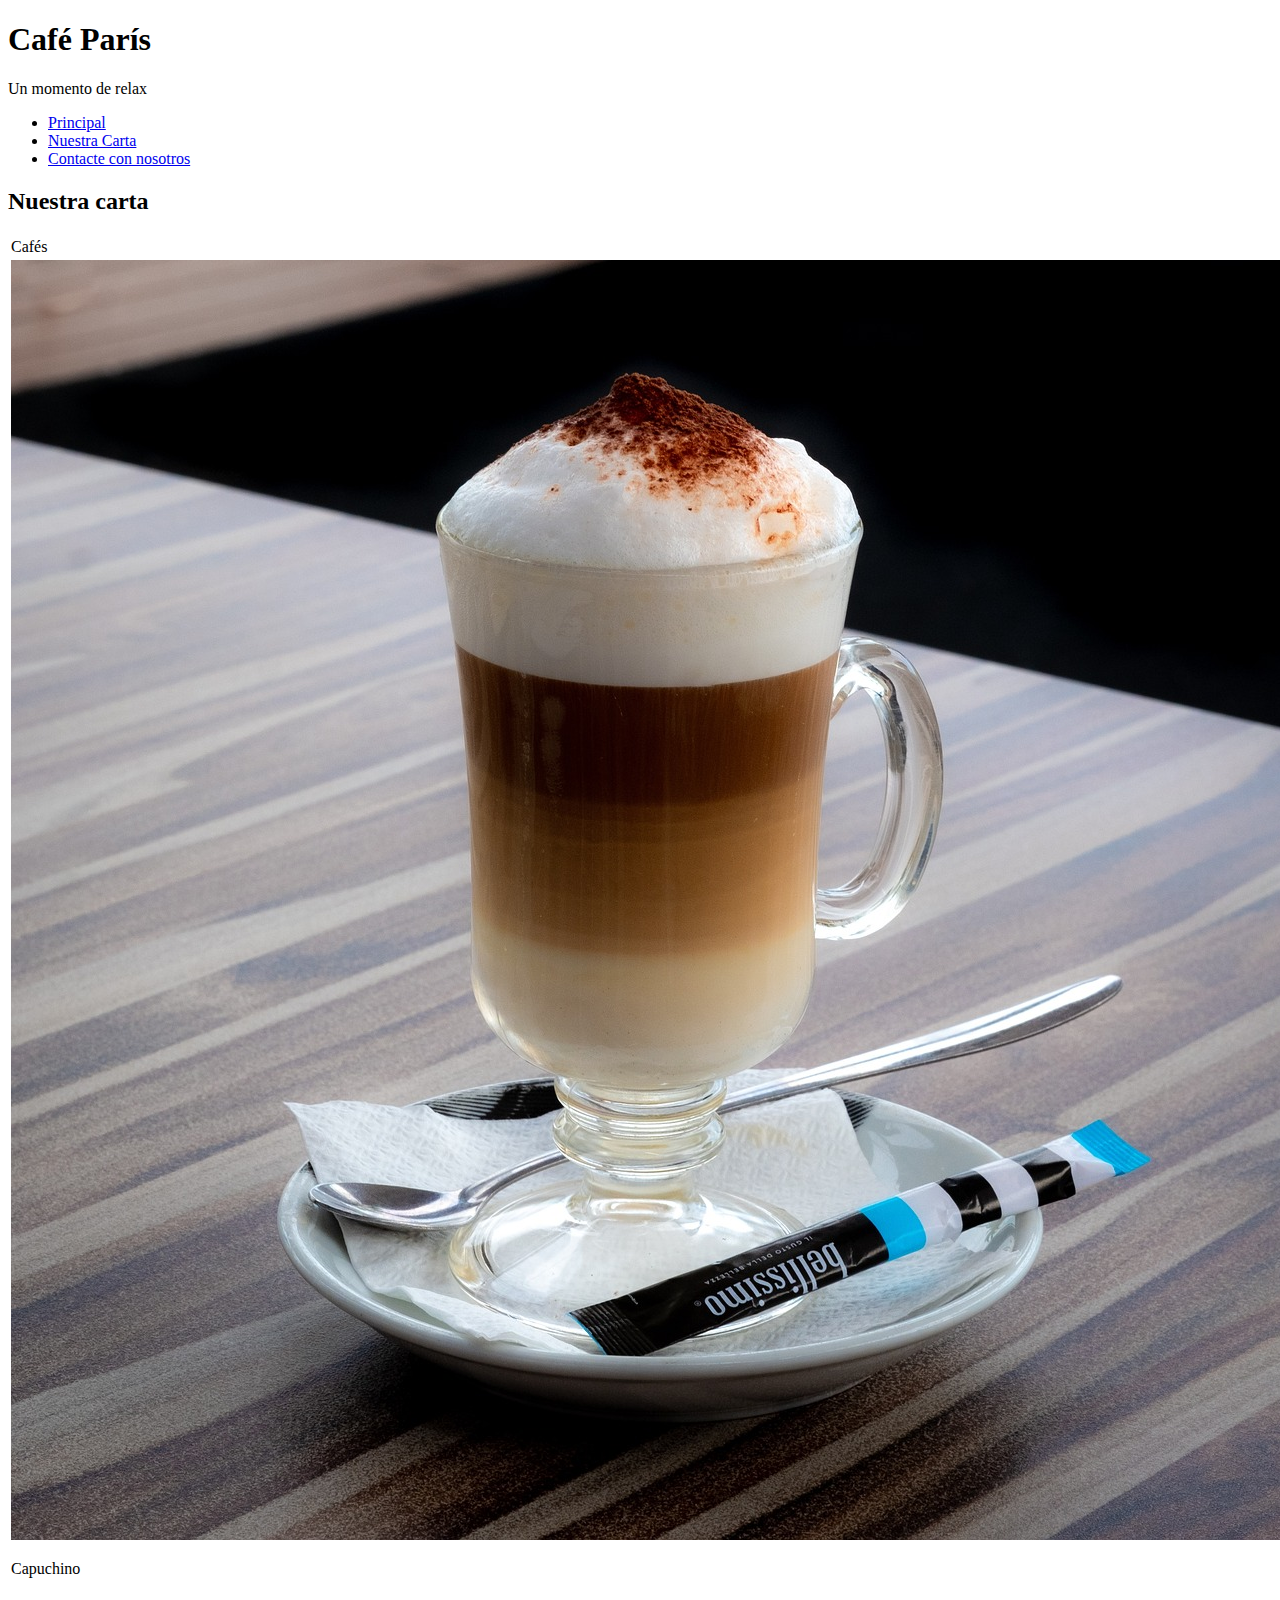
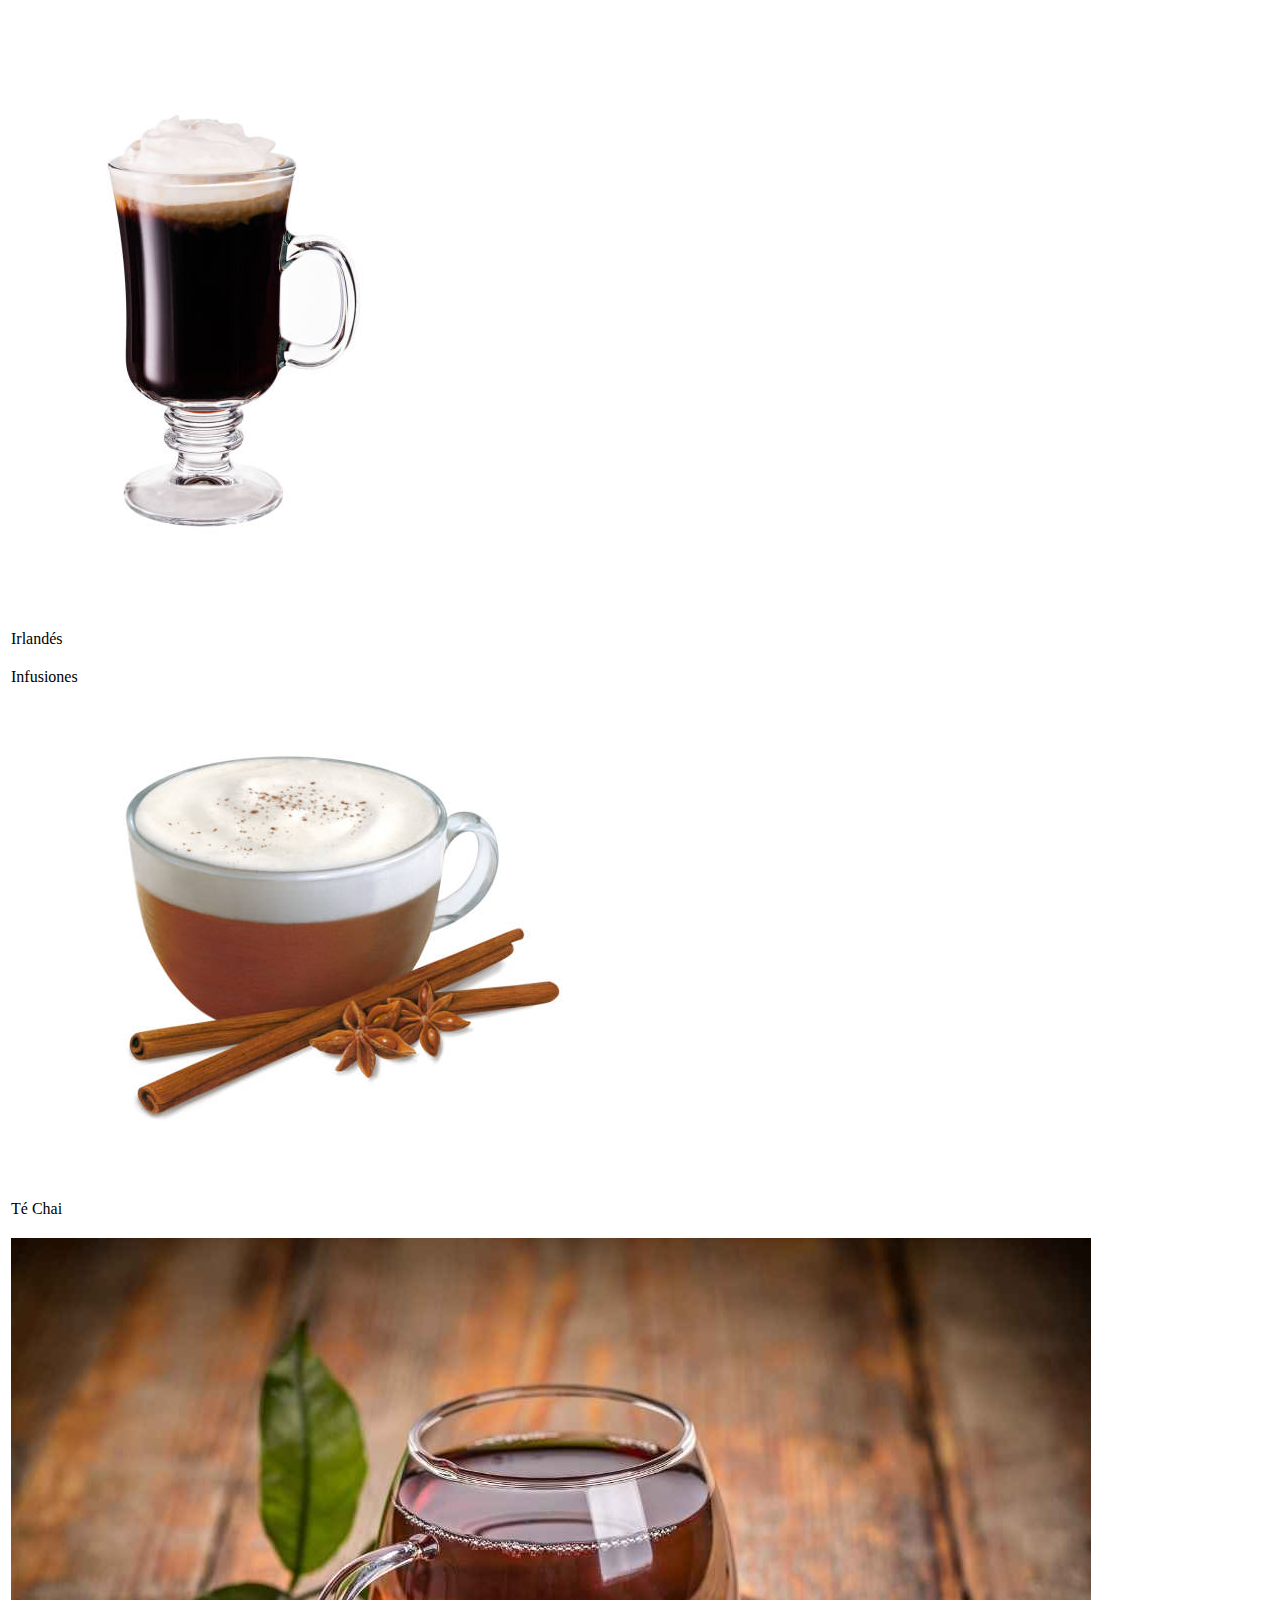
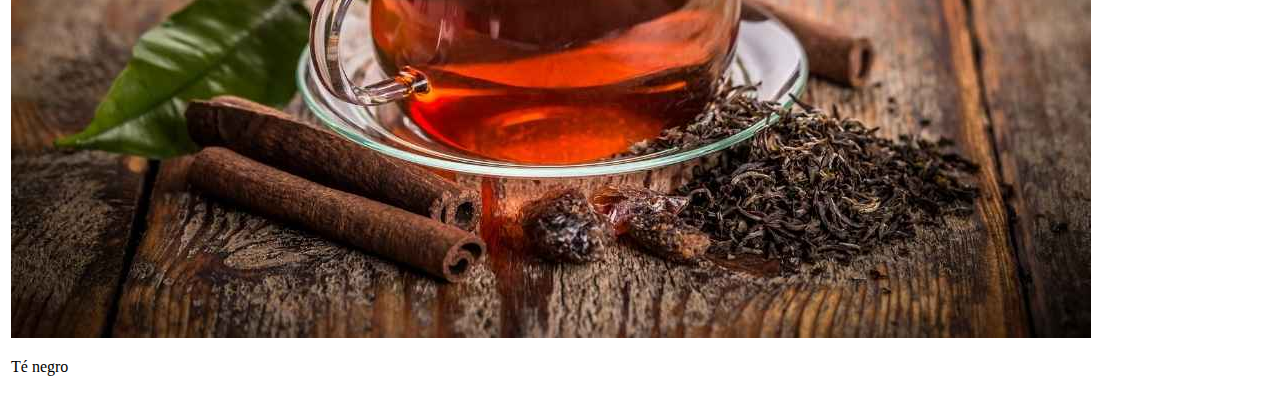
==== carta.html @ f00fce96 "Version 1" ====
<!DOCTYPE html>
<html lang="en">
<head>
    <meta charset="UTF-8">
    <meta name="viewport" content="width=device-width, initial-scale=1.0">
    <title>Café París</title>
    <link rel="stylesheet" href="CSS/estilos.css">
</head>
<body>
    
    <h1>Café París</h1>
    <p id="eslogan">Un momento de relax</p>
    
    <ul>
        <li><a href="index.html">Principal</a></li>
        <li><a href="carta.html">Nuestra Carta</a></li>
        <li><a href="contacto.html">Contacte con nosotros</a></li>
    </ul>

    <h2>Nuestra carta</h2>

    <table>
        <!-- Fila categoría -->
        <tr class="categoria">
            <td colspan="2">Cafés</td>
        </tr>

        <!-- Fila con contenido -->
        <tr>
            <td>
                <img class="fotocarta" src="img/cappuchino.jpg" alt="Capuchino">
                <p>Capuchino</p>
            </td>
            <td>
                2.00€
            </td>
        </tr>
        <tr>
            <td>
                <img class="fotocarta" src="img/irlandes.jpg" alt="Irlandes">
                <p>Irlandés</p>
            </td>
            <td>
                3.50€
            </td>
        </tr>

        <!-- Fila categoría -->
        <tr class="categoria">
            <td colspan="2">Infusiones</td>
        </tr>

        <!-- Fila con contenido -->
        <tr>
            <td>
                <img class="fotocarta" src="img/techai.jpg" alt="Techai">
                <p>Té Chai</p>
            </td>
            <td>
                1.50€
            </td>
        </tr>
        <tr>
            <td>
                <img class="fotocarta" src="img/tenegro.jpg" alt="Tenegro">
                <p>Té negro</p>
            </td>
            <td>
                1.75€
            </td>
        </tr>
    </table>

   


</body>
</html>
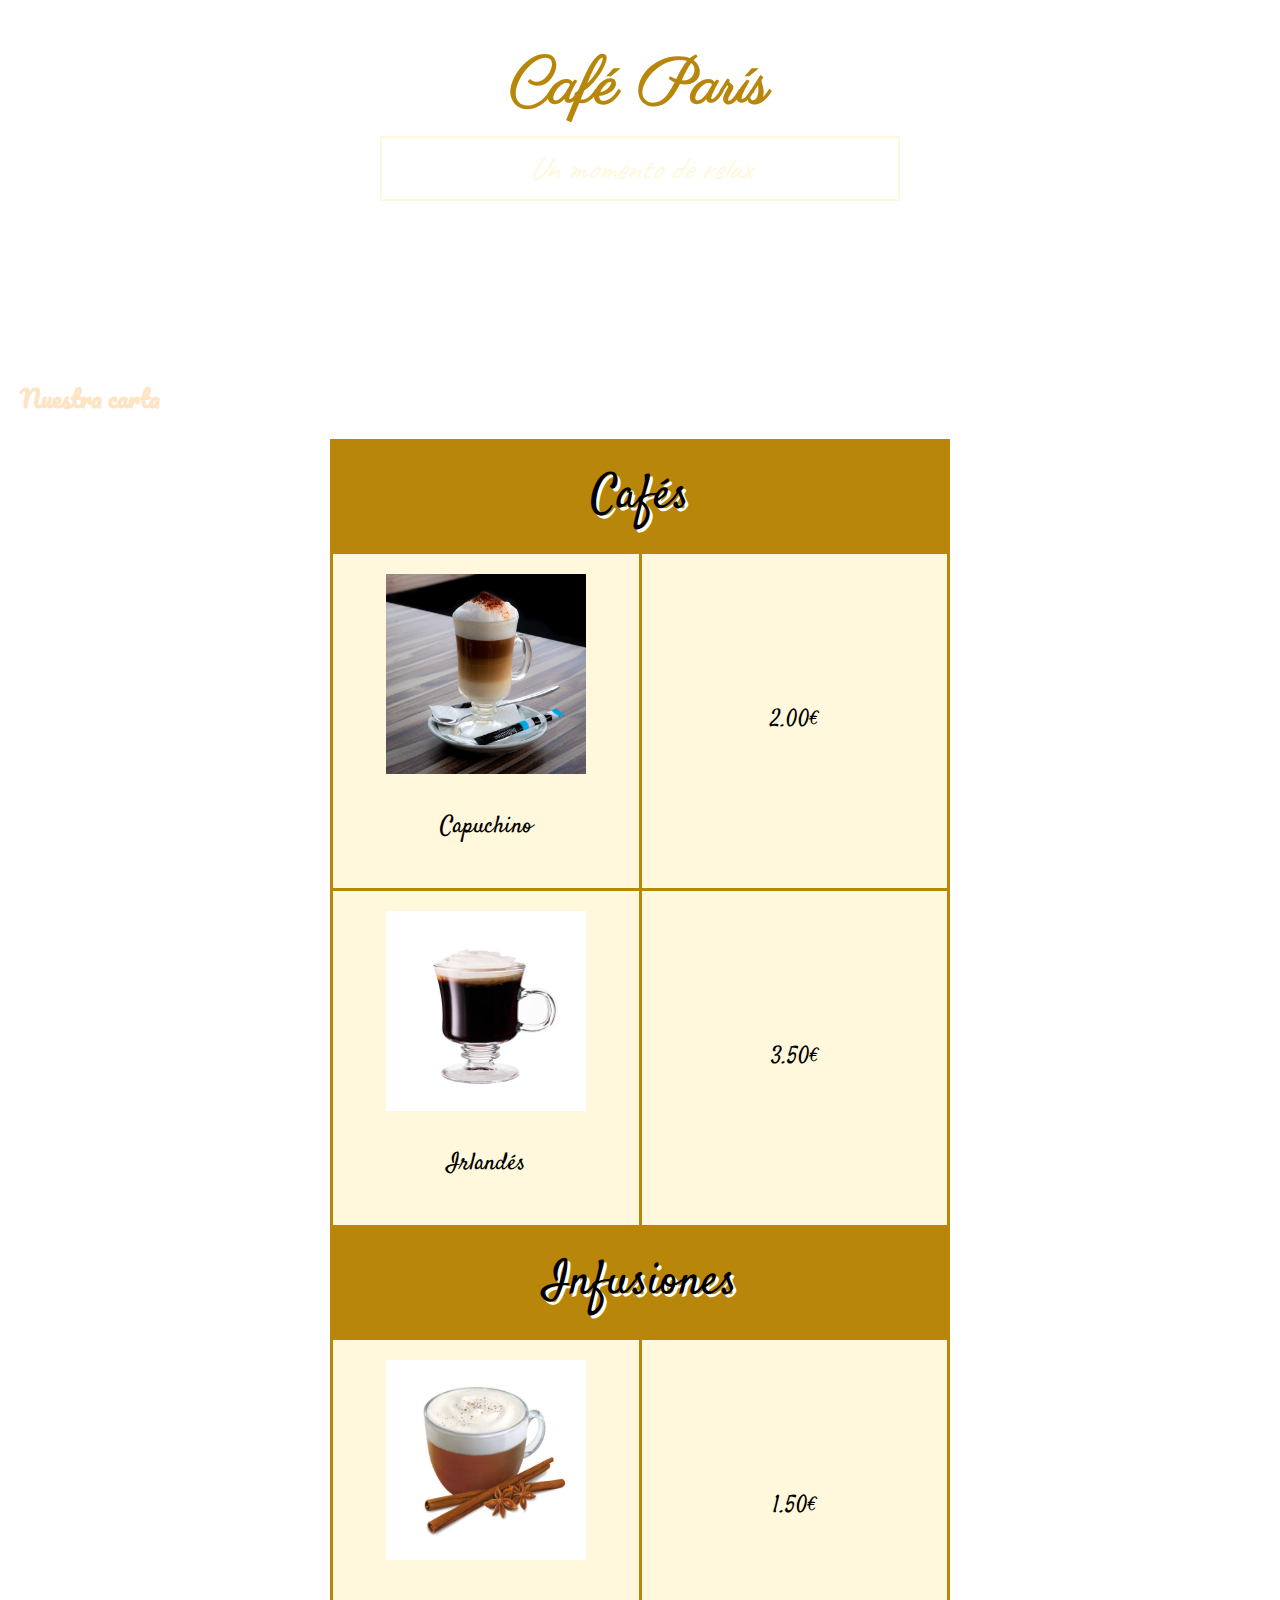
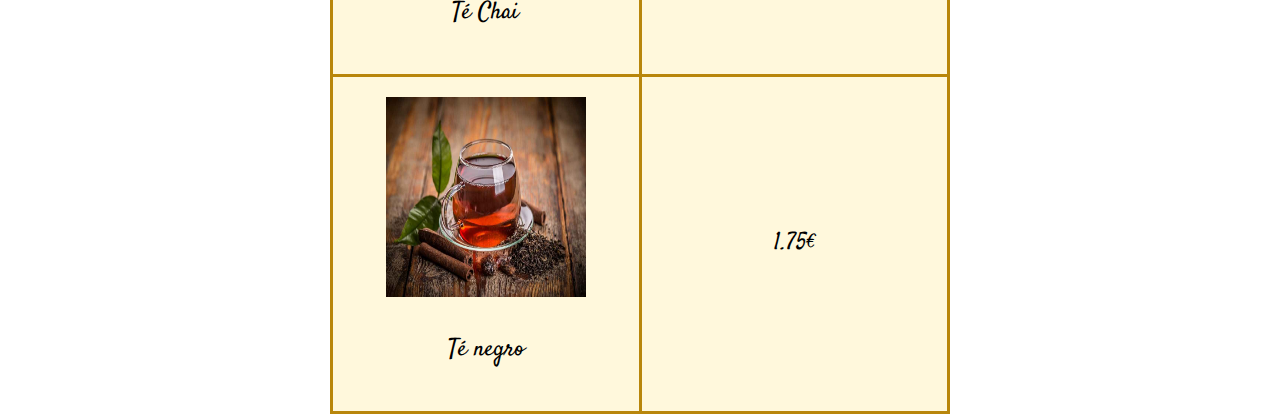
==== commit 9ab4f8c8: "Version 2" ====
--- a/carta.html
+++ b/carta.html
@@ -4,7 +4,7 @@
     <meta charset="UTF-8">
     <meta name="viewport" content="width=device-width, initial-scale=1.0">
     <title>Café París</title>
-    <link rel="stylesheet" href="CSS/estilos.css">
+    <link rel="stylesheet" href="css/estilos.css">
 </head>
 <body>
     
--- a/css/estilos.css
+++ b/css/estilos.css
@@ -0,0 +1,167 @@
+/* IMPORT GOOGLE FONTS */
+
+@import url('https://fonts.googleapis.com/css2?family=Parisienne&display=swap');
+
+@import url('https://fonts.googleapis.com/css2?family=Caveat:wght@400..700&family=Parisienne&display=swap');
+
+@import url('https://fonts.googleapis.com/css2?family=Ballet:opsz@16..72&family=Chango&family=Pacifico&display=swap');
+
+@import url('https://fonts.googleapis.com/css2?family=Caveat:wght@400..700&family=Parisienne&family=Satisfy&display=swap');
+
+/* GENERAL */
+body {
+    padding-left: 20px;
+    padding-right: 20px;
+    background: url(../IMG/taza-cafe.jpg) no-repeat center center fixed;
+    background-size: cover;
+    margin: 0;
+    color: #fff;
+}
+
+/* LOGO */
+#contenedor-logo {
+    text-align: center; /* Centra el contenido dentro del contenedor */
+    margin-bottom: 20px;
+}
+
+#logocafe {
+    width: 200px;
+    height: 200px;
+    border-radius: 50%; /* Redondea las esquinas */
+    display: inline-block; /* Asegura que se alinee correctamente */
+}
+
+/* TÍTULOS */
+h1 {
+    font-family: "Parisienne", cursive;
+    font-size: 4em;
+    text-align: center;
+    color: darkgoldenrod;
+    margin-bottom: 5px;
+}
+
+h2{
+    font-family: "Pacifico";
+    color: #ffe4c4;
+}
+
+/* PARRAFO ESLOGAN */
+
+#eslogan {
+    font-family: "Caveat", cursive;
+    font-style: italic;
+    text-align: center;
+    font-size: 2em;
+    color: cornsilk;
+    border: 2px solid cornsilk;
+    width: 40%;
+    margin: 0 auto;
+    padding: 10px;
+}
+
+/* LISTA Y ENLACES */
+ul {
+    list-style-type: disc;
+    padding-left: 20px;
+    margin: 10px 0;
+}
+
+ul li {
+    color: white;
+    margin: 10px 0;
+}
+
+ul li a {
+    font-family: "Pacifico", cursive;
+    font-size: 1.5em;
+    color: white;
+    text-decoration: none;
+}
+
+ul li a:hover {
+    font-weight: bold;
+}
+
+ul li a:active {
+    color: darkgoldenrod;
+}
+
+/* PARRAFO DE TEXTO */
+.texto-normal {
+    font-family: "Satisfy", cursive;
+    font-size: 1.2em;
+    color: #ffe4c4;
+    text-align: justify;
+    line-height: 2;
+    padding: 30px;
+}
+
+/*ESTILOS PARA CARTA.HTML*/
+/*ESTILO GFENERAL PARA LA TABLA DE LA CARTA*/
+table {
+    width: 50%; /*Ancho de la tabla*/
+    padding: 20%;
+    margin: 0 auto;
+    border: 3px solid darkgoldenrod;
+    border-collapse: collapse; /*Colapsa los bordes de la tabla*/
+    background-color: cornsilk; /*Color del fondo de la tabla*/
+    font-family: "Satisfy", cursive;
+    color: black;
+    font-size: 1.5em;
+    text-align: center; /*Centra el contenido*/
+    vertical-align: center; /*Centra verticalmente*/
+}
+
+/*FILAS TR, PRIMERA Y CUARTA, CLASE "CATEGORIA" */
+tr.categoria {
+    background-color: darkgoldenrod;
+    color: black;
+    font-size: 2em;
+    text-shadow: 3px 3px white; 
+}
+
+/*BORDES PARA LA TABLA, TH Y TD*/
+th, td {
+    border: 3px solid darkgoldenrod;
+    border-collapse: collapse; /*Colapsa los bordes*/
+    width: 50%;
+    padding: 20px;
+    vertical-align: center; /*Centra verticalmente*/
+}
+
+/*CLASE PARA LAS IMÁGENES "FOTOCARTA"*/
+.fotocarta {
+    width: 200px;
+    height: 200px;
+}
+
+/*ESTILOS PARA CONTACTO.HTML*/
+/*ESTILOS PARA EL FORMULARIO*/
+form{
+    border: 2px solid darkgoldenrod;
+    border-radius: 20px;
+    width: 50%;
+    margin: 0 auto;
+    padding: 30px;
+    background-color: black;
+}
+
+/*ESTILOS PARA LAS ETIQUETAS*/
+form label {
+    font-family: "Caveat", cursive;
+    color: cornsilk;
+    font-size: 1.5em;
+}
+
+/*ESTILOS PARA INPUTS Y SELECT*/
+form input, form select {
+    border: 1px solid #ccc;
+    border-radius: 5px;
+}
+
+
+
+
+
+
+
